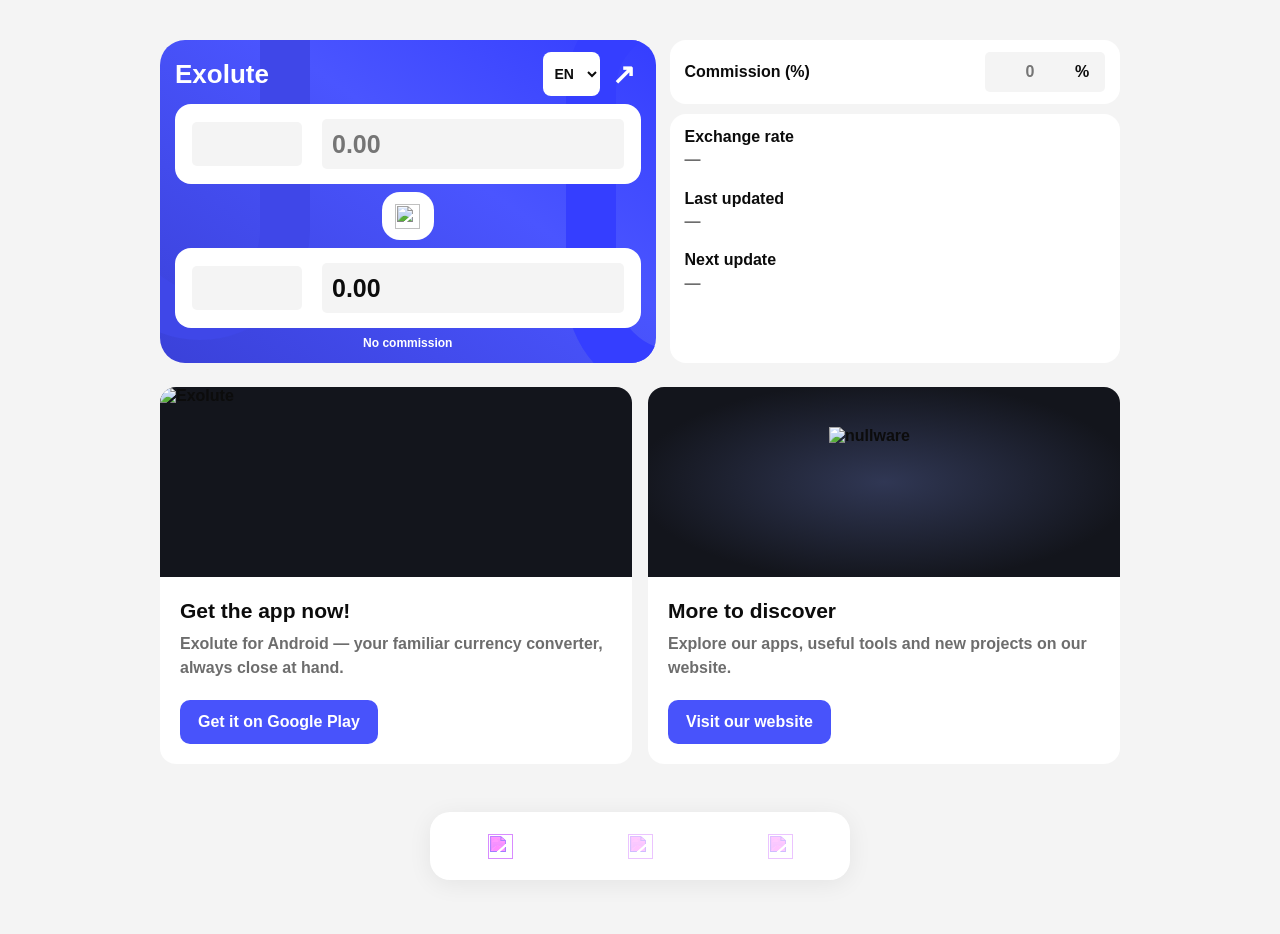
==== exolute/index.html @ 08868aa8 "Default Exolute to English and add a quick language switch" ====
<!doctype html><html lang="en"><head><meta charset="utf-8"><meta name="viewport" content="width=device-width,initial-scale=1,viewport-fit=cover"><meta name="color-scheme" content="light dark"><script src="/exolute/theme.js"></script><meta name="theme-color" content="#4853fb"><meta name="apple-mobile-web-app-capable" content="yes"><meta name="description" content="Exolute currency converter with commission, history, and offline access."><title>Exolute</title><link rel="manifest" href="/exolute/manifest.webmanifest"><link rel="apple-touch-icon" href="/exolute/assets/icon-192.png"><link rel="stylesheet" href="/exolute/app.css"><script defer src="/exolute/app.js"></script></head><body><main id="app"><section id="home"><header class="converter"><div class="heading"><h1>Exolute</h1><div class="heading-actions"><select id="quick-language" aria-label="Language" data-t-aria="language"><option value="en" lang="en">EN</option><option value="ru" lang="ru">RU</option></select><button id="share" aria-label="Share conversion" data-t-aria="share">↗</button></div></div><div class="amount-row"><button id="from" class="currency"></button><input id="amount" aria-label="Amount" data-t-aria="amount" inputmode="decimal" maxlength="12" placeholder="0.00"></div><button id="swap" aria-label="Swap currencies" data-t-aria="swap"><img src="/exolute/assets/ic_reverse.svg" alt=""></button><div class="amount-row"><button id="to" class="currency"></button><button id="result" aria-label="Copy result" data-t-aria="copy">0.00</button></div><p id="commission-note" data-t="noCommission">No commission</p></header><div class="content"><div class="card commission"><strong data-t="commission">Commission (%)</strong><label><input id="fee" aria-label="Commission" data-t-aria="fee" type="number" min="0" max="100" step="0.1" placeholder="0"><span>%</span></label></div><div class="card info"><strong data-t="rate">Exchange rate</strong><p id="rate">—</p><strong data-t="updated">Last updated</strong><p id="updated">—</p><strong data-t="next">Next update</strong><p id="next">—</p><p id="status" role="status"></p></div></div><section class="promos" aria-label="More from nullware" data-t-aria="promos"><article class="promo card"><img class="promo-photo" src="/src/projects/exolute-800.webp" alt="Exolute" loading="lazy"><div class="promo-body"><h2 data-t="downloadTitle">Get the app now!</h2><p data-t="downloadText">Exolute for Android — your familiar currency converter, always close at hand.</p><a class="promo-button" href="https://play.google.com/store/apps/details?id=com.saieesoft.exolute" target="_blank" rel="noopener noreferrer" data-t="downloadButton">Get it on Google Play</a></div></article><article class="promo card"><div class="promo-brand"><img src="/src/logo/nobg%20logo.webp" alt="nullware" loading="lazy"></div><div class="promo-body"><h2 data-t="websiteTitle">More to discover</h2><p data-t="websiteText">Explore our apps, useful tools and new projects on our website.</p><a class="promo-button" href="/" data-t="websiteButton">Visit our website</a></div></article></section></section><section id="history" hidden><header class="page-head"><h2 data-t="history">Conversion history</h2><button id="clear" aria-label="Clear history" data-t-aria="clear"><img src="/exolute/assets/delete.svg" alt=""></button></header><div id="history-list" class="content"></div></section><section id="settings" hidden><header class="page-head"><h2 data-t="settings">Preferences</h2></header><div class="content"><div class="card settings"><label><span data-t="default1">Default currency 1</span><button id="default1"></button></label><label><span data-t="default2">Default currency 2</span><button id="default2"></button></label><label><span data-t="language">Language</span><select id="language"><option value="en" lang="en">English</option><option value="ru" lang="ru">Русский</option></select></label><label><span data-t="theme">App theme</span><select id="theme"><option value="system">System</option><option value="light">Light</option><option value="dark">Dark</option></select></label><label><span data-t="round">Round result</span><input id="round" type="checkbox"></label><button id="reset" class="text-button" data-t="reset">Reset settings</button></div><p class="footnote" data-t="storage">Settings and the latest 30 conversions are saved in cookies on this device.</p><a class="privacy" href="/exolute-privacy-policy.html" data-t="privacy">Privacy policy</a><p class="footnote">Exolute · Web</p></div></section><nav aria-label="Navigation" data-t-aria="nav"><button data-page="home" aria-label="Converter" data-t-aria="home" class="active"><img src="/exolute/assets/ic_home.svg" alt=""></button><button data-page="history" aria-label="History" data-t-aria="historyNav"><img src="/exolute/assets/ic_history.svg" alt=""></button><button data-page="settings" aria-label="Settings" data-t-aria="settingsNav"><img src="/exolute/assets/ic_settings.svg" alt=""></button></nav></main><aside id="install-banner" hidden><div><strong>Exolute</strong><small data-t="installNote">Always close — on your home screen</small></div><button id="install" data-t="install">Install</button><button id="dismiss" aria-label="Close" data-t-aria="close">×</button></aside><dialog id="picker"><div class="dialog-head"><h2 data-t="choose">Select currency</h2><button id="close-picker" aria-label="Close" data-t-aria="close">×</button></div><input id="search" type="search" placeholder="Search" aria-label="Search currencies" data-t-aria="search"><div id="currency-list"></div></dialog><dialog id="install-help"><h2 data-t="installTitle">Install Exolute</h2><p id="install-instructions"></p><button id="close-help" class="text-button">OK</button></dialog><div id="toast" role="status"></div></body></html>
---- exolute/app.css ----
@font-face{font-family:Nunito;src:url(assets/nunito_semibold.ttf);font-weight:400 600;font-display:swap}@font-face{font-family:Nunito;src:url(assets/nunito_bold.ttf);font-weight:700;font-display:swap}@font-face{font-family:Nunito;src:url(assets/nunito_extrabold.ttf);font-weight:800;font-display:swap}*{box-sizing:border-box} :root{--bg:#f4f4f4;--surface:#fff;--text:#0c0c0c;--muted:#6d6d6d;--icon:#2a2f9d;--accent:#4853fb;color-scheme:light}html[data-theme=dark]{--bg:#121212;--surface:#1e1e1e;--text:#e1e1e1;--muted:#a8a8a8;--icon:#7986cb;color-scheme:dark}body{margin:0;background:var(--bg);color:var(--text);font:600 16px Nunito,sans-serif}button,input,select{font:inherit;color:inherit}button{cursor:pointer;border:0;background:none;min-height:44px}button:focus-visible,input:focus-visible,select:focus-visible{outline:3px solid #98a0ff;outline-offset:2px}button img,nav svg{width:25px;height:25px}button img{vertical-align:middle}html[data-theme=dark] button img:not(.flag){filter:invert(.75)}[hidden]{display:none!important}#app{max-width:600px;margin:auto;min-height:100dvh;padding-bottom:170px}.converter{position:relative;isolation:isolate;overflow:hidden;background:linear-gradient(35deg,#3a41d9,#4a55ff 60%,#353eff);border-radius:0 0 25px 25px;padding:5px 15px 10px}.converter:before,.converter:after{content:"";position:absolute;z-index:-1;border:50px solid #3f47e8;border-radius:110px;width:120px;height:320px;top:-120px;left:-70px}.converter:after{left:auto;right:-130px;top:-60px;border-color:#353eff}.heading{display:flex;align-items:center;justify-content:space-between;color:white;margin-bottom:8px}h1{font-size:26px;margin:0;font-weight:800}.heading button{font-size:28px}.amount-row{display:flex;gap:20px;align-items:center;background:var(--surface);border-radius:16px;height:80px;padding:15px 17px}.currency{display:flex;align-items:center;justify-content:center;gap:8px;flex:0 0 110px;background:var(--bg);border-radius:5px;font-size:18px;font-weight:700}.flag{width:30px;height:auto;max-height:24px;object-fit:contain;border-radius:3px}.amount-row input,#result{background:var(--bg);border:0;border-radius:5px;min-width:0;width:100%;height:50px;padding:0 10px;font-size:25px;font-weight:700;text-align:left;overflow:hidden;text-overflow:ellipsis}#swap{display:block;margin:8px auto;width:52px;height:48px;background:var(--surface);border-radius:18px}#commission-note{color:white;text-align:center;font-size:12px;margin:8px 0 0;min-height:17px}.content{padding:10px 15px}.card{background:var(--surface);border-radius:16px;padding:12px 15px;margin-bottom:10px}.commission{display:flex;align-items:center;justify-content:space-between}.commission label{display:flex;align-items:center;width:120px;height:40px;background:var(--bg);border-radius:5px;padding-right:10px}.commission input{background:none;width:90px;border:0;text-align:center;min-width:0}.info p{margin:0 0 16px;color:var(--muted)}.info strong{font-weight:800}.text-button{color:var(--icon);font-weight:800}.page-head{background:linear-gradient(90deg,#4853fb,#3e48ff);color:white;border-radius:0 0 25px 25px;padding:16px;display:flex;align-items:center;justify-content:center;gap:10px}.page-head h2{font-size:24px;text-align:center;margin:0;flex:1}.page-head img{filter:brightness(0) invert(1)!important}nav{position:fixed;bottom:0;left:50%;transform:translateX(-50%);width:min(100%,600px);background:var(--bg);display:flex;padding-bottom:env(safe-area-inset-bottom);height:calc(68px + env(safe-area-inset-bottom));z-index:5}nav button{flex:1;opacity:.5;color:var(--icon)}nav button.active{opacity:1}nav svg{fill:currentColor}nav img{filter:invert(23%) sepia(70%) saturate(1700%) hue-rotate(220deg)}.settings label{display:flex;align-items:center;justify-content:space-between;gap:12px;min-height:64px}.settings select,.settings label button{border:0;background:var(--bg);border-radius:8px;padding:8px;max-width:46%}.settings input[type=checkbox]{width:22px;height:22px;accent-color:var(--accent)}.footnote,.privacy{display:block;text-align:center;font-size:12px;color:var(--muted)}.empty{text-align:center;padding:100px 20px}.empty img{width:80px;opacity:.4}.empty p{color:var(--muted);font-size:14px}.history-item{width:100%;text-align:left;margin:8px 0;padding:16px;background:var(--surface);border-radius:16px}.history-item small{display:block;color:var(--muted)}dialog{color:var(--text);background:var(--bg);border:0;border-radius:20px;width:min(94vw,500px);max-height:85dvh;padding:16px}dialog::backdrop{background:#0008}.dialog-head{display:flex;align-items:center;justify-content:space-between}.dialog-head h2{font-size:22px;margin:0}.dialog-head button{font-size:28px}#search{width:100%;padding:12px;margin:12px 0;border:0;border-radius:8px;background:var(--surface)}#currency-list{max-height:60dvh;overflow:auto}.currency-item{display:flex;align-items:center;gap:12px}.currency-item>button:first-child{flex:1;display:flex;gap:12px;align-items:center;text-align:left;padding:10px}.currency-item small{display:block;color:var(--muted)}.star{color:var(--icon);font-size:24px}#install-banner{position:fixed;bottom:calc(76px + env(safe-area-inset-bottom));left:50%;transform:translateX(-50%);width:min(calc(100% - 24px),570px);display:flex;align-items:center;gap:8px;padding:12px;background:var(--surface);border-radius:16px;box-shadow:0 5px 30px #0002;z-index:6}#install-banner div{flex:1}#install-banner small{display:block;font-size:11px;color:var(--muted)}#install{background:var(--accent);border-radius:10px;color:#fff;padding:8px 14px}#dismiss{font-size:22px}#toast{position:fixed;bottom:165px;left:50%;transform:translateX(-50%);background:var(--text);color:var(--bg);border-radius:12px;padding:12px 20px;opacity:0;pointer-events:none;z-index:20}#toast.visible{opacity:1}@media(min-width:900px){#app{max-width:960px;padding-top:40px}#home{display:grid;grid-template-columns:1.1fr 1fr;align-items:start;gap:14px}.converter{border-radius:25px;padding-top:12px}.content{padding-top:0}.page-head{border-radius:25px;margin-bottom:20px}nav{bottom:20px;border-radius:20px;background:var(--surface);box-shadow:0 4px 25px #0001;max-width:420px}.settings{max-width:650px;margin:auto}.history-item{max-width:700px;display:block;margin:10px auto}#install-banner{display:none}}

/* Keep flag photography in its original colors in both themes. */
button img.flag,html[data-theme=dark] button img.flag{filter:none}
.info #status{margin:0;line-height:1.5;font-size:14px}
.info strong{display:block;line-height:1.4}
.info p{line-height:1.45}
.promos{padding:0 15px;display:grid;gap:16px;margin-top:8px}
.promo{overflow:hidden;padding:0;margin:0;display:flex;flex-direction:column}
.promo-photo,.promo-brand{width:100%;height:190px;object-fit:cover;background:#13151c}
.promo-brand{display:flex;align-items:center;justify-content:center;background:radial-gradient(ellipse at center,#303754,#13151c 75%)}
.promo-brand img{width:110px;height:110px;object-fit:contain}
.promo-body{padding:20px;display:flex;flex-direction:column;align-items:flex-start;flex:1}
.promo h2{margin:0 0 8px;font-size:21px;line-height:1.3;font-weight:800}
.promo p{margin:0 0 20px;color:var(--muted);line-height:1.5}
.promo-button{display:inline-flex;align-items:center;justify-content:center;min-height:44px;margin-top:auto;padding:10px 18px;border-radius:10px;background:var(--accent);color:#fff;text-decoration:none;font-weight:800}
.promo-button:focus-visible{outline:3px solid #98a0ff;outline-offset:3px}
@media(min-width:900px){#home{align-items:stretch;row-gap:24px}#home>.converter{display:flex;flex-direction:column}#home>.converter .amount-row{flex:1;min-height:80px}#home>.content{display:flex;flex-direction:column;padding:0}#home>.content>.info{flex:1;margin-bottom:0}#home>.promos{grid-column:1/-1;padding:0;margin:0;grid-template-columns:1fr 1fr}}

/* Match the settings text edge and keep currency flags separated from labels. */
.settings #reset{display:block;padding-inline:0;text-align:start}
.settings label button{display:inline-flex;align-items:center;justify-content:center;gap:8px}
.currency>span:first-child,.settings label button>span:first-child,.currency-item>button:first-child>span:first-child{display:inline-flex;flex:0 0 auto}
.currency-item>button:first-child{min-width:0}
.currency-item>button:first-child>span:last-child{min-width:0;overflow-wrap:anywhere}

/* Hide native number steppers only in the commission field. */
#fee{appearance:textfield;-moz-appearance:textfield}
#fee::-webkit-inner-spin-button,#fee::-webkit-outer-spin-button{-webkit-appearance:none;margin:0}

/* Currency cells travel within the converter during a swap. */
.converter .currency{position:relative;z-index:1}

.heading-actions { display: flex; align-items: center; gap: 6px; }
#quick-language {
  min-height: 44px;
  padding-inline: 8px;
  background: var(--surface);
  color: var(--text);
  border: 0;
  border-radius: 8px;
  font-size: 14px;
}
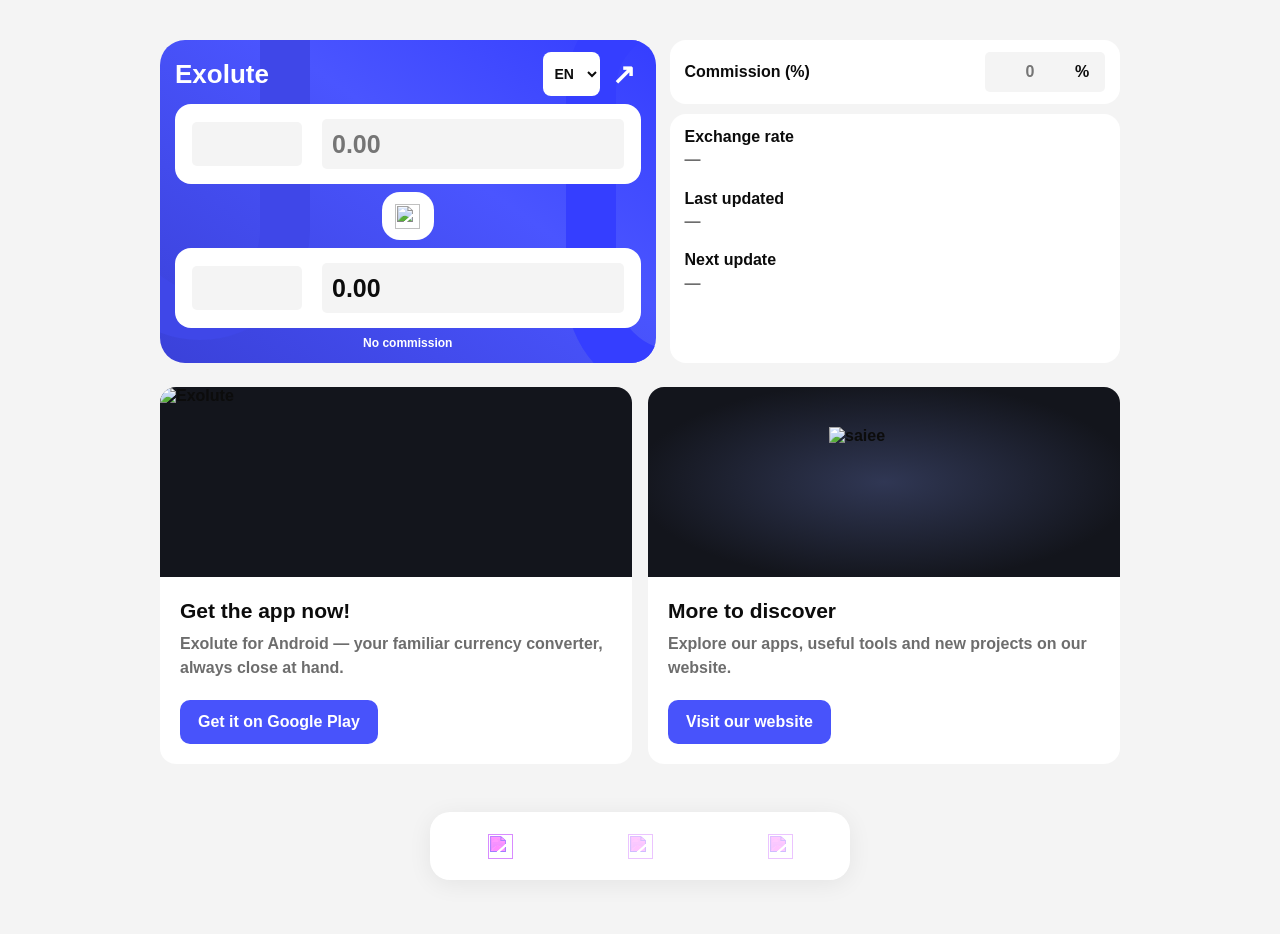
==== commit 6a2e7cfb: "Rebrand website to saiee at saiees.github.io" ====
--- a/exolute/index.html
+++ b/exolute/index.html
@@ -1 +1 @@
-<!doctype html><html lang="en"><head><meta charset="utf-8"><meta name="viewport" content="width=device-width,initial-scale=1,viewport-fit=cover"><meta name="color-scheme" content="light dark"><script src="/exolute/theme.js"></script><meta name="theme-color" content="#4853fb"><meta name="apple-mobile-web-app-capable" content="yes"><meta name="description" content="Exolute currency converter with commission, history, and offline access."><title>Exolute</title><link rel="manifest" href="/exolute/manifest.webmanifest"><link rel="apple-touch-icon" href="/exolute/assets/icon-192.png"><link rel="stylesheet" href="/exolute/app.css"><script defer src="/exolute/app.js"></script></head><body><main id="app"><section id="home"><header class="converter"><div class="heading"><h1>Exolute</h1><div class="heading-actions"><select id="quick-language" aria-label="Language" data-t-aria="language"><option value="en" lang="en">EN</option><option value="ru" lang="ru">RU</option></select><button id="share" aria-label="Share conversion" data-t-aria="share">↗</button></div></div><div class="amount-row"><button id="from" class="currency"></button><input id="amount" aria-label="Amount" data-t-aria="amount" inputmode="decimal" maxlength="12" placeholder="0.00"></div><button id="swap" aria-label="Swap currencies" data-t-aria="swap"><img src="/exolute/assets/ic_reverse.svg" alt=""></button><div class="amount-row"><button id="to" class="currency"></button><button id="result" aria-label="Copy result" data-t-aria="copy">0.00</button></div><p id="commission-note" data-t="noCommission">No commission</p></header><div class="content"><div class="card commission"><strong data-t="commission">Commission (%)</strong><label><input id="fee" aria-label="Commission" data-t-aria="fee" type="number" min="0" max="100" step="0.1" placeholder="0"><span>%</span></label></div><div class="card info"><strong data-t="rate">Exchange rate</strong><p id="rate">—</p><strong data-t="updated">Last updated</strong><p id="updated">—</p><strong data-t="next">Next update</strong><p id="next">—</p><p id="status" role="status"></p></div></div><section class="promos" aria-label="More from nullware" data-t-aria="promos"><article class="promo card"><img class="promo-photo" src="/src/projects/exolute-800.webp" alt="Exolute" loading="lazy"><div class="promo-body"><h2 data-t="downloadTitle">Get the app now!</h2><p data-t="downloadText">Exolute for Android — your familiar currency converter, always close at hand.</p><a class="promo-button" href="https://play.google.com/store/apps/details?id=com.saieesoft.exolute" target="_blank" rel="noopener noreferrer" data-t="downloadButton">Get it on Google Play</a></div></article><article class="promo card"><div class="promo-brand"><img src="/src/logo/nobg%20logo.webp" alt="nullware" loading="lazy"></div><div class="promo-body"><h2 data-t="websiteTitle">More to discover</h2><p data-t="websiteText">Explore our apps, useful tools and new projects on our website.</p><a class="promo-button" href="/" data-t="websiteButton">Visit our website</a></div></article></section></section><section id="history" hidden><header class="page-head"><h2 data-t="history">Conversion history</h2><button id="clear" aria-label="Clear history" data-t-aria="clear"><img src="/exolute/assets/delete.svg" alt=""></button></header><div id="history-list" class="content"></div></section><section id="settings" hidden><header class="page-head"><h2 data-t="settings">Preferences</h2></header><div class="content"><div class="card settings"><label><span data-t="default1">Default currency 1</span><button id="default1"></button></label><label><span data-t="default2">Default currency 2</span><button id="default2"></button></label><label><span data-t="language">Language</span><select id="language"><option value="en" lang="en">English</option><option value="ru" lang="ru">Русский</option></select></label><label><span data-t="theme">App theme</span><select id="theme"><option value="system">System</option><option value="light">Light</option><option value="dark">Dark</option></select></label><label><span data-t="round">Round result</span><input id="round" type="checkbox"></label><button id="reset" class="text-button" data-t="reset">Reset settings</button></div><p class="footnote" data-t="storage">Settings and the latest 30 conversions are saved in cookies on this device.</p><a class="privacy" href="/exolute-privacy-policy.html" data-t="privacy">Privacy policy</a><p class="footnote">Exolute · Web</p></div></section><nav aria-label="Navigation" data-t-aria="nav"><button data-page="home" aria-label="Converter" data-t-aria="home" class="active"><img src="/exolute/assets/ic_home.svg" alt=""></button><button data-page="history" aria-label="History" data-t-aria="historyNav"><img src="/exolute/assets/ic_history.svg" alt=""></button><button data-page="settings" aria-label="Settings" data-t-aria="settingsNav"><img src="/exolute/assets/ic_settings.svg" alt=""></button></nav></main><aside id="install-banner" hidden><div><strong>Exolute</strong><small data-t="installNote">Always close — on your home screen</small></div><button id="install" data-t="install">Install</button><button id="dismiss" aria-label="Close" data-t-aria="close">×</button></aside><dialog id="picker"><div class="dialog-head"><h2 data-t="choose">Select currency</h2><button id="close-picker" aria-label="Close" data-t-aria="close">×</button></div><input id="search" type="search" placeholder="Search" aria-label="Search currencies" data-t-aria="search"><div id="currency-list"></div></dialog><dialog id="install-help"><h2 data-t="installTitle">Install Exolute</h2><p id="install-instructions"></p><button id="close-help" class="text-button">OK</button></dialog><div id="toast" role="status"></div></body></html>
+<!doctype html><html lang="en"><head><meta charset="utf-8"><meta name="viewport" content="width=device-width,initial-scale=1,viewport-fit=cover"><meta name="color-scheme" content="light dark"><script src="/exolute/theme.js"></script><meta name="theme-color" content="#4853fb"><meta name="apple-mobile-web-app-capable" content="yes"><meta name="description" content="Exolute currency converter with commission, history, and offline access."><title>Exolute</title><link rel="manifest" href="/exolute/manifest.webmanifest"><link rel="apple-touch-icon" href="/exolute/assets/icon-192.png"><link rel="stylesheet" href="/exolute/app.css"><script defer src="/exolute/app.js"></script></head><body><main id="app"><section id="home"><header class="converter"><div class="heading"><h1>Exolute</h1><div class="heading-actions"><select id="quick-language" aria-label="Language" data-t-aria="language"><option value="en" lang="en">EN</option><option value="ru" lang="ru">RU</option></select><button id="share" aria-label="Share conversion" data-t-aria="share">↗</button></div></div><div class="amount-row"><button id="from" class="currency"></button><input id="amount" aria-label="Amount" data-t-aria="amount" inputmode="decimal" maxlength="12" placeholder="0.00"></div><button id="swap" aria-label="Swap currencies" data-t-aria="swap"><img src="/exolute/assets/ic_reverse.svg" alt=""></button><div class="amount-row"><button id="to" class="currency"></button><button id="result" aria-label="Copy result" data-t-aria="copy">0.00</button></div><p id="commission-note" data-t="noCommission">No commission</p></header><div class="content"><div class="card commission"><strong data-t="commission">Commission (%)</strong><label><input id="fee" aria-label="Commission" data-t-aria="fee" type="number" min="0" max="100" step="0.1" placeholder="0"><span>%</span></label></div><div class="card info"><strong data-t="rate">Exchange rate</strong><p id="rate">—</p><strong data-t="updated">Last updated</strong><p id="updated">—</p><strong data-t="next">Next update</strong><p id="next">—</p><p id="status" role="status"></p></div></div><section class="promos" aria-label="More from saiee" data-t-aria="promos"><article class="promo card"><img class="promo-photo" src="/src/projects/exolute-800.webp" alt="Exolute" loading="lazy"><div class="promo-body"><h2 data-t="downloadTitle">Get the app now!</h2><p data-t="downloadText">Exolute for Android — your familiar currency converter, always close at hand.</p><a class="promo-button" href="https://play.google.com/store/apps/details?id=com.saieesoft.exolute" target="_blank" rel="noopener noreferrer" data-t="downloadButton">Get it on Google Play</a></div></article><article class="promo card"><div class="promo-brand"><img src="/src/logo/nobg%20logo.webp" alt="saiee" loading="lazy"></div><div class="promo-body"><h2 data-t="websiteTitle">More to discover</h2><p data-t="websiteText">Explore our apps, useful tools and new projects on our website.</p><a class="promo-button" href="/" data-t="websiteButton">Visit our website</a></div></article></section></section><section id="history" hidden><header class="page-head"><h2 data-t="history">Conversion history</h2><button id="clear" aria-label="Clear history" data-t-aria="clear"><img src="/exolute/assets/delete.svg" alt=""></button></header><div id="history-list" class="content"></div></section><section id="settings" hidden><header class="page-head"><h2 data-t="settings">Preferences</h2></header><div class="content"><div class="card settings"><label><span data-t="default1">Default currency 1</span><button id="default1"></button></label><label><span data-t="default2">Default currency 2</span><button id="default2"></button></label><label><span data-t="language">Language</span><select id="language"><option value="en" lang="en">English</option><option value="ru" lang="ru">Русский</option></select></label><label><span data-t="theme">App theme</span><select id="theme"><option value="system">System</option><option value="light">Light</option><option value="dark">Dark</option></select></label><label><span data-t="round">Round result</span><input id="round" type="checkbox"></label><button id="reset" class="text-button" data-t="reset">Reset settings</button></div><p class="footnote" data-t="storage">Settings and the latest 30 conversions are saved in cookies on this device.</p><a class="privacy" href="/exolute-privacy-policy.html" data-t="privacy">Privacy policy</a><p class="footnote">Exolute · Web</p></div></section><nav aria-label="Navigation" data-t-aria="nav"><button data-page="home" aria-label="Converter" data-t-aria="home" class="active"><img src="/exolute/assets/ic_home.svg" alt=""></button><button data-page="history" aria-label="History" data-t-aria="historyNav"><img src="/exolute/assets/ic_history.svg" alt=""></button><button data-page="settings" aria-label="Settings" data-t-aria="settingsNav"><img src="/exolute/assets/ic_settings.svg" alt=""></button></nav></main><aside id="install-banner" hidden><div><strong>Exolute</strong><small data-t="installNote">Always close — on your home screen</small></div><button id="install" data-t="install">Install</button><button id="dismiss" aria-label="Close" data-t-aria="close">×</button></aside><dialog id="picker"><div class="dialog-head"><h2 data-t="choose">Select currency</h2><button id="close-picker" aria-label="Close" data-t-aria="close">×</button></div><input id="search" type="search" placeholder="Search" aria-label="Search currencies" data-t-aria="search"><div id="currency-list"></div></dialog><dialog id="install-help"><h2 data-t="installTitle">Install Exolute</h2><p id="install-instructions"></p><button id="close-help" class="text-button">OK</button></dialog><div id="toast" role="status"></div></body></html>
